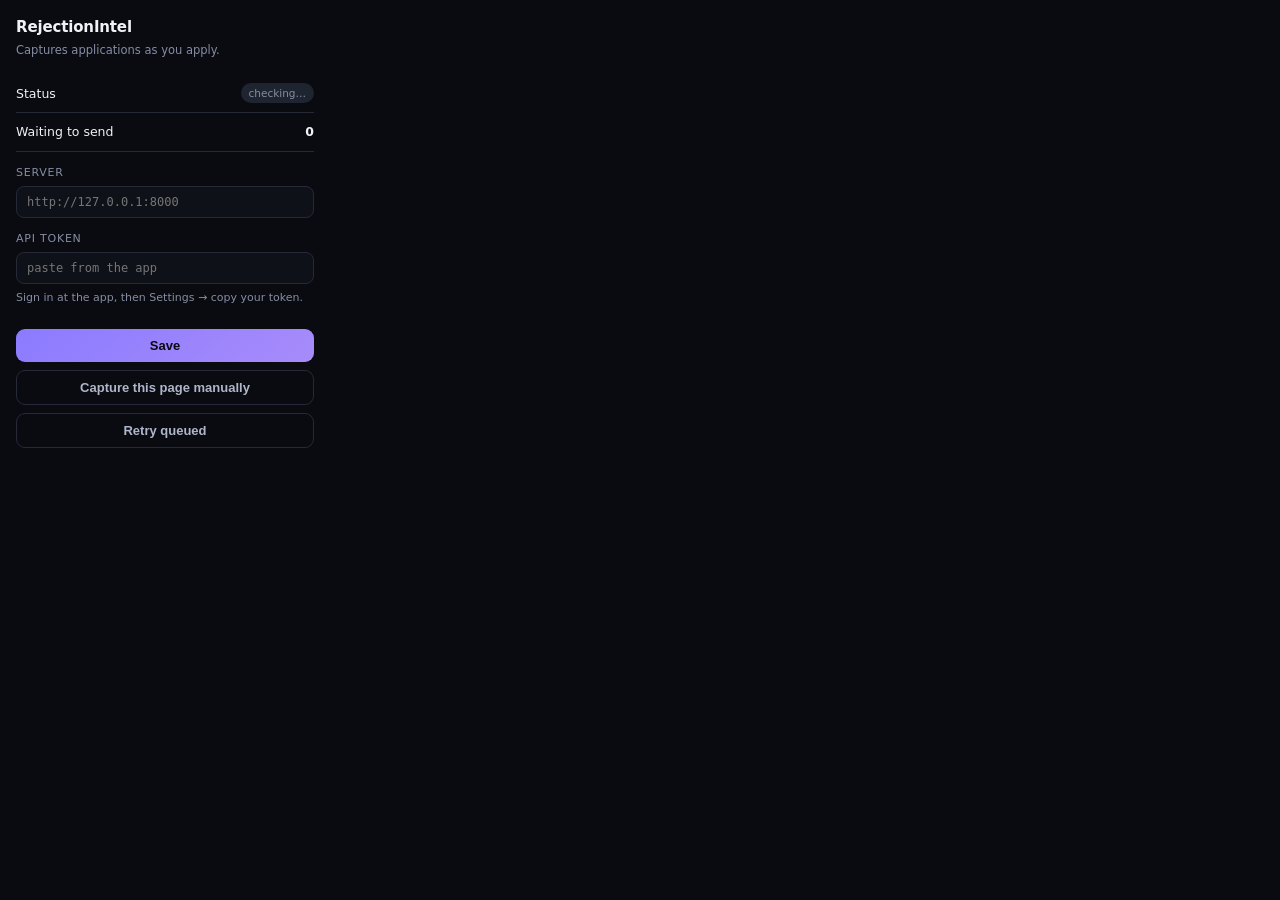
==== extension/popup.html @ 3484643f "Steel-blue accent Hue-only swap from violet. Layout, spacing and the four semantic tier colours are " ====
<!DOCTYPE html>
<html lang="en">
<head>
<meta charset="utf-8">
<style>
:root{
  --bg:#0A0B11;--card:#14161F;--ink:#F1F2F7;--ink-2:#AFB6C9;--muted:#868DA3;
  --line:#252938;--accent:#8B7BFF;--accent-2:#A78BFA;--ok:#3FC495;--warn:#E0A93A;
}
*{box-sizing:border-box}
body{margin:0;width:330px;background:var(--bg);color:var(--ink);
  font:14px/1.55 system-ui,-apple-system,"Segoe UI",sans-serif}
.wrap{padding:16px}
h1{font-size:15px;margin:0 0 3px;letter-spacing:-.01em}
.sub{font-size:11.5px;color:var(--muted);margin:0 0 14px}
label{display:block;font-size:11px;color:var(--muted);margin:12px 0 5px;
  text-transform:uppercase;letter-spacing:.07em}
input{width:100%;padding:8px 10px;border-radius:8px;border:1px solid var(--line);
  background:#0F1118;color:var(--ink);font:12px ui-monospace,monospace}
input:focus{outline:2px solid var(--accent);outline-offset:1px}
button{width:100%;margin-top:12px;padding:9px;border:0;border-radius:9px;cursor:pointer;
  background:linear-gradient(140deg,var(--accent),var(--accent-2));color:#0A0B11;
  font-weight:600;font-size:13px}
button.ghost{background:none;border:1px solid var(--line);color:var(--ink-2);margin-top:8px}
.row{display:flex;justify-content:space-between;align-items:center;
  padding:9px 0;border-bottom:1px solid var(--line);font-size:12.5px}
.row:last-child{border-bottom:0}
.row b{font-weight:600}
.pill{font-size:10.5px;padding:2px 8px;border-radius:999px;background:#1F2431;color:var(--muted)}
.pill.ok{background:rgba(63,196,149,.16);color:var(--ok)}
.pill.warn{background:rgba(224,169,58,.16);color:var(--warn)}
.msg{font-size:11.5px;margin-top:10px;color:var(--muted);line-height:1.5}
.msg.err{color:var(--warn)}
.hint{font-size:11px;color:var(--muted);margin-top:6px;line-height:1.5}
</style>
</head>
<body>
<div class="wrap">
  <h1>RejectionIntel</h1>
  <p class="sub">Captures applications as you apply.</p>

  <div class="row"><span>Status</span><span class="pill" id="status">checking…</span></div>
  <div class="row"><span>Waiting to send</span><b id="queued">0</b></div>

  <label for="endpoint">Server</label>
  <input id="endpoint" placeholder="http://127.0.0.1:8000">

  <label for="token">API token</label>
  <input id="token" placeholder="paste from the app" type="password">
  <p class="hint">Sign in at the app, then Settings &rarr; copy your token.</p>

  <button id="save">Save</button>
  <button class="ghost" id="capture">Capture this page manually</button>
  <button class="ghost" id="flush">Retry queued</button>

  <p class="msg" id="msg"></p>
</div>

<script src="popup.js"></script>
</body>
</html>
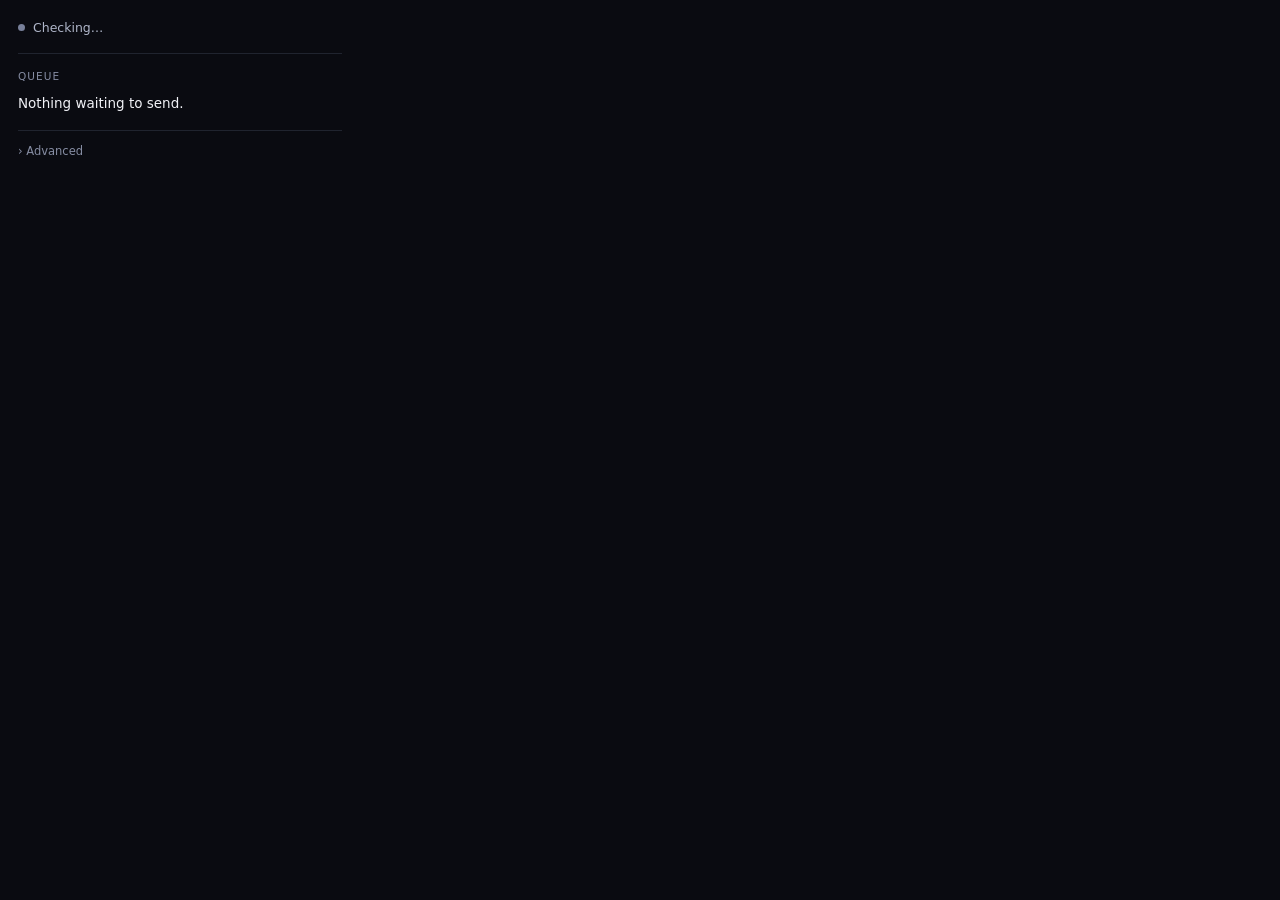
==== commit 1640d46a: "Update to latest version: sign-in, OAuth, pre-apply check, rate limiting Co-Authored-By: Claude Opus" ====
--- a/extension/popup.html
+++ b/extension/popup.html
@@ -3,55 +3,149 @@
 <head>
 <meta charset="utf-8">
 <style>
+/* Subtractive by intent: no cards, no pills, no gradient headline. Hairline
+   rules and one small-caps label carry the separation, type carries the
+   hierarchy. The four tier colours mean what they mean in the report —
+   confidence — and are never used for decoration. */
 :root{
-  --bg:#0A0B11;--card:#14161F;--ink:#F1F2F7;--ink-2:#AFB6C9;--muted:#868DA3;
-  --line:#252938;--accent:#8B7BFF;--accent-2:#A78BFA;--ok:#3FC495;--warn:#E0A93A;
+  --bg:#0A0B11; --ink:#F1F2F7; --ink-2:#AFB6C9; --muted:#868DA3;
+  --line:#20242F; --field:#0F1118;
+  --accent:#8B7BFF;                 /* matches the violet-accent tag */
+  --observed:#3FC495;               /* green  — a fact we hold */
+  --weak:#E0A93A;                   /* amber  — needs attention */
+  --insufficient:#78809A;           /* grey   — not enough data */
+  --negative:#C4433F;               /* red    — failing */
 }
 *{box-sizing:border-box}
-body{margin:0;width:330px;background:var(--bg);color:var(--ink);
+body{margin:0;width:360px;background:var(--bg);color:var(--ink);
   font:14px/1.55 system-ui,-apple-system,"Segoe UI",sans-serif}
-.wrap{padding:16px}
-h1{font-size:15px;margin:0 0 3px;letter-spacing:-.01em}
-.sub{font-size:11.5px;color:var(--muted);margin:0 0 14px}
-label{display:block;font-size:11px;color:var(--muted);margin:12px 0 5px;
-  text-transform:uppercase;letter-spacing:.07em}
+.wrap{padding:18px 18px 16px}
+
+/* connection line */
+header{display:flex;align-items:center;gap:8px;font-size:12.5px;color:var(--ink-2)}
+.dot{width:7px;height:7px;border-radius:50%;background:var(--insufficient);flex:none}
+.dot.on{background:var(--observed)}
+.dot.warn{background:var(--weak)}
+
+/* zones */
+.zone{border-top:1px solid var(--line);margin-top:16px;padding-top:14px}
+.label{font-size:10.5px;letter-spacing:.1em;text-transform:uppercase;
+  color:var(--muted);margin:0 0 8px}
+.headline{font-size:20px;line-height:1.25;margin:0 0 2px;letter-spacing:-.015em}
+.line{margin:0 0 4px;font-size:13.5px}
+.line.muted{color:var(--ink-2);font-size:12.5px}
+.line.quiet{color:var(--insufficient);font-size:12.5px}
+
+/* One stale application: the fact on the left, the action on the right. */
+.stale-row{display:flex;align-items:baseline;justify-content:space-between;
+  gap:10px;padding:8px 0;border-top:1px solid var(--line)}
+.stale-row:first-child{border-top:0}
+.stale-what{font-size:13px;min-width:0}
+.stale-what b{font-weight:600}
+.stale-when{display:block;font-size:11.5px;color:var(--insufficient);margin-top:1px}
+.stale-go{flex:none;background:none;border:1px solid var(--line);color:var(--ink-2);
+  border-radius:8px;padding:5px 10px;font-size:12px;font-weight:500;
+  cursor:pointer;margin:0;width:auto}
+.stale-go:hover{border-color:var(--muted);color:var(--ink)}
+
+/* buttons */
+button{width:100%;margin-top:12px;padding:10px;border:0;border-radius:9px;
+  cursor:pointer;font:600 13px system-ui,-apple-system,"Segoe UI",sans-serif}
+button.primary{background:var(--accent);color:#0A0B11}
+button.ghost{background:none;border:1px solid var(--line);color:var(--ink-2);
+  font-weight:500;margin-top:10px}
+button.ghost:hover{border-color:var(--muted);color:var(--ink)}
+
+/* advanced drawer */
+details{margin-top:16px;border-top:1px solid var(--line);padding-top:12px}
+summary{font-size:11.5px;color:var(--muted);cursor:pointer;list-style:none}
+summary::-webkit-details-marker{display:none}
+summary::before{content:"› ";color:var(--muted)}
+details[open] summary::before{content:"⌄ "}
+label{display:block;font-size:10.5px;color:var(--muted);margin:12px 0 5px;
+  text-transform:uppercase;letter-spacing:.08em}
 input{width:100%;padding:8px 10px;border-radius:8px;border:1px solid var(--line);
-  background:#0F1118;color:var(--ink);font:12px ui-monospace,monospace}
-input:focus{outline:2px solid var(--accent);outline-offset:1px}
-button{width:100%;margin-top:12px;padding:9px;border:0;border-radius:9px;cursor:pointer;
-  background:linear-gradient(140deg,var(--accent),var(--accent-2));color:#0A0B11;
-  font-weight:600;font-size:13px}
-button.ghost{background:none;border:1px solid var(--line);color:var(--ink-2);margin-top:8px}
-.row{display:flex;justify-content:space-between;align-items:center;
-  padding:9px 0;border-bottom:1px solid var(--line);font-size:12.5px}
-.row:last-child{border-bottom:0}
-.row b{font-weight:600}
-.pill{font-size:10.5px;padding:2px 8px;border-radius:999px;background:#1F2431;color:var(--muted)}
-.pill.ok{background:rgba(63,196,149,.16);color:var(--ok)}
-.pill.warn{background:rgba(224,169,58,.16);color:var(--warn)}
-.msg{font-size:11.5px;margin-top:10px;color:var(--muted);line-height:1.5}
-.msg.err{color:var(--warn)}
-.hint{font-size:11px;color:var(--muted);margin-top:6px;line-height:1.5}
+  background:var(--field);color:var(--ink);font:12px ui-monospace,monospace}
+input:focus,textarea:focus{outline:2px solid var(--accent);outline-offset:1px}
+textarea{width:100%;padding:8px 10px;border-radius:8px;
+  border:1px solid var(--line);background:var(--field);color:var(--ink);
+  font:11.5px/1.5 ui-monospace,monospace;resize:vertical}
+
+/* Skill gap. Counts and named skills only — the numbers come from the server
+   and are rendered as sent, with no sentence built around them here. */
+.gap-head{display:flex;align-items:baseline;justify-content:space-between;
+  gap:8px;margin-top:12px}
+.gap-pct{font-size:20px;font-weight:650;letter-spacing:-.015em}
+.gap-band{font-size:11px;letter-spacing:.09em;text-transform:uppercase;
+  color:var(--muted)}
+.gap-verdict{font-size:12.5px;color:var(--ink-2);margin:4px 0 0}
+.gap-list{margin:10px 0 0;padding:0;list-style:none}
+.gap-list li{font-size:13px;padding:6px 0;border-top:1px solid var(--line)}
+.gap-list li:first-child{border-top:0}
+.gap-list .need{color:var(--weak);font-size:11px;letter-spacing:.06em;
+  text-transform:uppercase;margin-left:6px}
+.gap-list .wks{display:block;font-size:11.5px;color:var(--insufficient);
+  margin-top:1px}
+.gap-note{font-size:11.5px;color:var(--insufficient);margin:10px 0 0;
+  line-height:1.5}
+
+.msg{font-size:11.5px;margin:12px 0 0;color:var(--muted);line-height:1.5}
+.msg.warn{color:var(--weak)}
+.hidden{display:none}
 </style>
 </head>
 <body>
 <div class="wrap">
-  <h1>RejectionIntel</h1>
-  <p class="sub">Captures applications as you apply.</p>
 
-  <div class="row"><span>Status</span><span class="pill" id="status">checking…</span></div>
-  <div class="row"><span>Waiting to send</span><b id="queued">0</b></div>
+  <header><span class="dot" id="dot"></span><span id="conn">Checking…</span></header>
 
-  <label for="endpoint">Server</label>
-  <input id="endpoint" placeholder="http://127.0.0.1:8000">
+  <button class="primary hidden" id="connect">Connect to RejectionIntel</button>
+  <p class="msg hidden" id="connNote"></p>
 
-  <label for="token">API token</label>
-  <input id="token" placeholder="paste from the app" type="password">
-  <p class="hint">Sign in at the app, then Settings &rarr; copy your token.</p>
+  <section class="zone hidden" id="jobZone">
+    <p class="label">This job</p>
+    <p class="headline" id="jobTitle"></p>
+    <p class="line muted" id="jobCompany"></p>
+    <button class="ghost" id="capture">Capture this application</button>
+    <button class="ghost" id="autofill">Fill the application form</button>
+    <button class="ghost" id="analyze">Check this against my resume</button>
+    <div id="gap"></div>
+  </section>
 
-  <button id="save">Save</button>
-  <button class="ghost" id="capture">Capture this page manually</button>
-  <button class="ghost" id="flush">Retry queued</button>
+  <section class="zone hidden" id="cohortZone">
+    <p class="label">What the data says</p>
+    <p class="line" id="benchLine"></p>
+    <p class="line quiet" id="employerLine"></p>
+  </section>
+
+  <section class="zone hidden" id="staleZone">
+    <p class="label">Gone quiet</p>
+    <p class="line" id="staleLine"></p>
+    <div id="staleList"></div>
+  </section>
+
+  <section class="zone" id="queueZone">
+    <p class="label">Queue</p>
+    <p class="line" id="queueLine">Nothing waiting to send.</p>
+    <button class="ghost hidden" id="flush">Send them now</button>
+  </section>
+
+  <details id="adv">
+    <summary>Advanced</summary>
+    <label for="endpoint">Server</label>
+    <input id="endpoint" placeholder="http://127.0.0.1:8000">
+    <label for="token">API token (only if Connect can't reach the app)</label>
+    <input id="token" type="password" placeholder="paste a token">
+    <label for="resume">Resume text (used for the skills check)</label>
+    <textarea id="resume" rows="4" placeholder="paste your resume text"></textarea>
+
+    <label for="profile">Autofill profile (JSON, stays on this machine)</label>
+    <textarea id="profile" rows="6"
+      placeholder='{"first_name":"","last_name":"","email":"","phone":"","linkedin_url":"","location":""}'></textarea>
+
+    <button class="ghost" id="save">Save</button>
+    <button class="ghost" id="disconnect">Disconnect</button>
+  </details>
 
   <p class="msg" id="msg"></p>
 </div>
